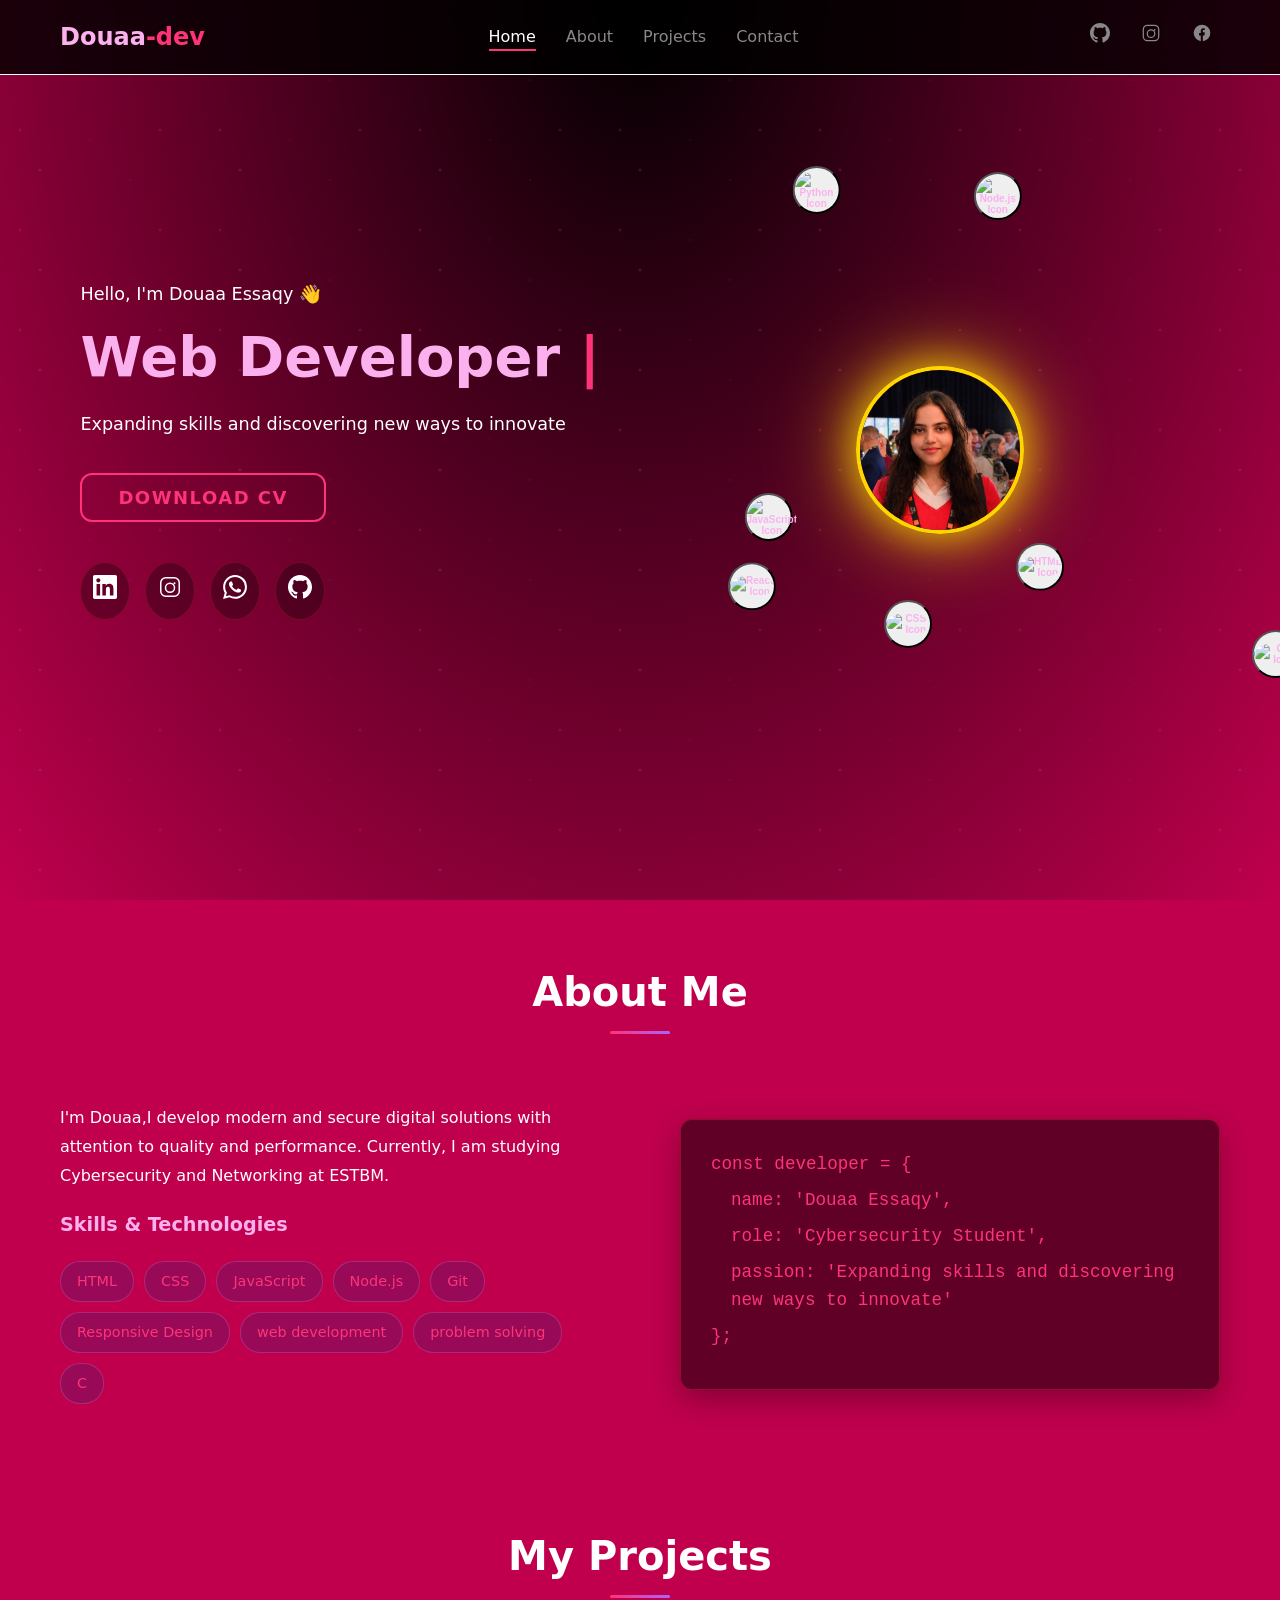
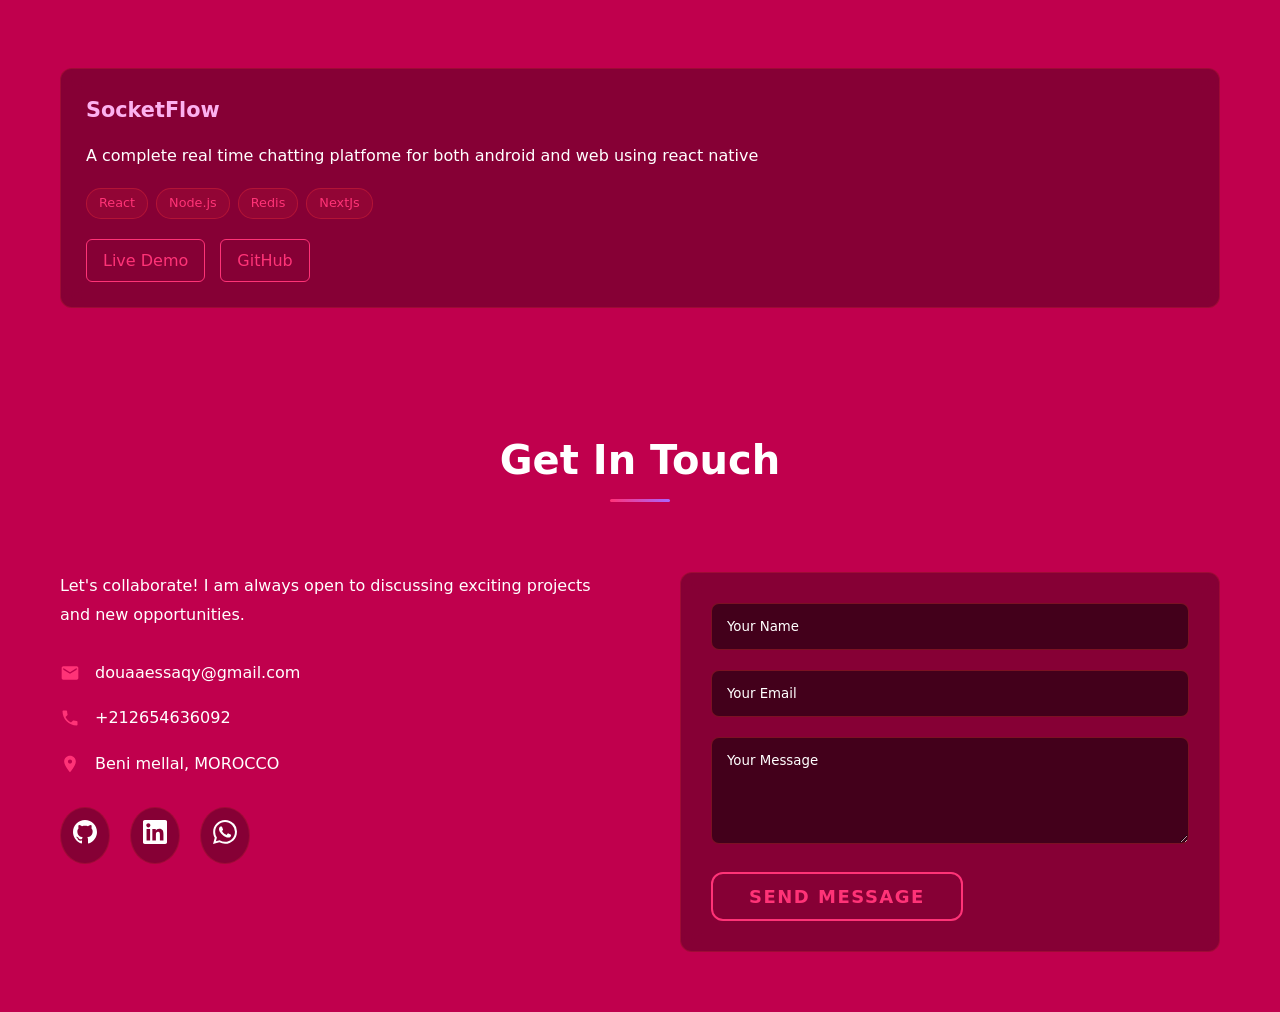
==== index.html @ 529600af "init" ====
<!DOCTYPE html>
<html lang="id">
<head>
    <meta charset="UTF-8">
    <meta name="viewport" content="width=device-width, initial-scale=1.0">
    <title>Douaa Essaqy</title>
    <link rel="icon" type="Image/jpeg" href="icon.jpg">
    <link rel="stylesheet" href="style.css">
</head>
<body>
    <header id="navbar">
    <nav class="nav-container animate-on-scroll slide-in-top">
            <div class="logo">
                Douaa<span class="logo-accent">-dev</span>
            </div>
            
            <ul class="nav-menu" id="nav-menu">
                <li><a href="#home" class="nav-link active">Home</a></li>
                <li><a href="#about" class="nav-link">About</a></li>
                <li><a href="#projects" class="nav-link">Projects</a></li>
                <li><a href="#contact" class="nav-link">Contact</a></li>
            </ul>
            
            <div class="nav-social">
                <a href="https://github.com/DouaaESSAQY" aria-label="GitHub" target="_blank" class="social-icon">
                    <svg width="20" height="20" viewBox="0 0 24 24" fill="currentColor">
                        <path d="M12 0c-6.626 0-12 5.373-12 12 0 5.302 3.438 9.8 8.207 11.387.599.111.793-.261.793-.577v-2.234c-3.338.726-4.033-1.416-4.033-1.416-.546-1.387-1.333-1.756-1.333-1.756-1.089-.745.083-.729.083-.729 1.205.084 1.839 1.237 1.839 1.237 1.07 1.834 2.807 1.304 3.492.997.107-.775.418-1.305.762-1.604-2.665-.305-5.467-1.334-5.467-5.931 0-1.311.469-2.381 1.236-3.221-.124-.303-.535-1.524.117-3.176 0 0 1.008-.322 3.301 1.23.957-.266 1.983-.399 3.003-.404 1.02.005 2.047.138 3.006.404 2.291-1.552 3.297-1.23 3.297-1.23.653 1.653.242 2.874.118 3.176.77.84 1.235 1.911 1.235 3.221 0 4.609-2.807 5.624-5.479 5.921.43.372.823 1.102.823 2.222v3.293c0 .319.192.694.801.576 4.765-1.589 8.199-6.086 8.199-11.386 0-6.627-5.373-12-12-12z"/>
                    </svg>
                </a>
                <a href="https://www.instagram.com/douuae_es?igsh=MWUxeXMwMW9pNG11cg==" aria-label="Instagram" target="_blank" class="social-icon">
                    <svg width="20" height="20" viewBox="0 0 24 24" fill="currentColor">
                        <path d="M7.75 2h8.5A5.75 5.75 0 0 1 22 7.75v8.5A5.75 5.75 0 0 1 16.25 22h-8.5A5.75 5.75 0 0 1 2 16.25v-8.5A5.75 5.75 0 0 1 7.75 2zm0 1.5A4.25 4.25 0 0 0 3.5 7.75v8.5A4.25 4.25 0 0 0 7.75 20.5h8.5a4.25 4.25 0 0 0 4.25-4.25v-8.5A4.25 4.25 0 0 0 16.25 3.5h-8.5zm4.25 4a5.25 5.25 0 1 1 0 10.5 5.25 5.25 0 0 1 0-10.5zm0 1.5a3.75 3.75 0 1 0 0 7.5 3.75 3.75 0 0 0 0-7.5zm5.5-.75a1 1 0 1 1-2 0 1 1 0 0 1 2 0z"/>
                    </svg>
                </a>
                <a href="https://www.facebook.com/share/1DMo8AFAGC/" aria-label="Facebook" class="social-icon" target="_blank" rel="noopener noreferrer">
                    <svg width="20" height="20" viewBox="0 0 24 24" fill="currentColor">
                        <path d="M22 12a10 10 0 1 0-11.5 9.9v-7h-2v-2.9h2V9.5c0-2 1.2-3.2 3-3.2.9 0 1.8.1 1.8.1v2h-1c-1 0-1.3.6-1.3 1.2v1.5h2.3L15 14.9h-2v7A10 10 0 0 0 22 12"/>
                    </svg>
                </a>

            </div>
            
            <div class="hamburger" id="hamburger">
                <span></span>
                <span></span>
                <span></span>
            </div>
        </nav>
    </header>

    <main>
         
        <section id="home" class="hero">
            <div class="container">
                <div class="hero-content">
                    <div class="hero-text">
                        <p class="greeting">Hello, I'm Douaa Essaqy 👋</p>
                        <h1 class="hero-title">
                            <span id ="typing-text"></span>
                            <span class="cursor">|</span>
                        </h1>
                        <p class="hero-quote">Expanding skills and discovering new ways to innovate</p>
                        <div class="hero-buttons">
                           <a href="cv.pdf" download="cv.pdf">
                                <button class="glow-genz-button">Download CV</button>
                           </a>
                        </div>
                        <div class="hero-social">
                            <a href="https://www.linkedin.com/in/douaa-essaqy-1582b9400/" class="social-link" aria-label="LinkedIn" target="_blank">
                                <svg width="24" height="24" viewBox="0 0 24 24" fill="currentColor">
                                    <path d="M20.447 20.452h-3.554v-5.569c0-1.328-.027-3.037-1.852-3.037-1.853 0-2.136 1.445-2.136 2.939v5.667H9.351V9h3.414v1.561h.046c.477-.9 1.637-1.85 3.37-1.85 3.601 0 4.267 2.37 4.267 5.455v6.286zM5.337 7.433c-1.144 0-2.063-.926-2.063-2.065 0-1.138.92-2.063 2.063-2.063 1.14 0 2.064.925 2.064 2.063 0 1.139-.925 2.065-2.064 2.065zm1.782 13.019H3.555V9h3.564v11.452zM22.225 0H1.771C.792 0 0 .774 0 1.729v20.542C0 23.227.792 24 1.771 24h20.451C23.2 24 24 23.227 24 22.271V1.729C24 .774 23.2 0 22.222 0h.003z"/>
                                </svg>
                            </a>
                            <a href="https://www.instagram.com/douuae_es?igsh=MWUxeXMwMW9pNG11cg==" class="social-link"  target="_blank"aria-label="Instagram">
                                <svg width="24" height="24" viewBox="0 0 24 24" fill="currentColor">
                                    <path d="M7.75 2h8.5A5.75 5.75 0 0 1 22 7.75v8.5A5.75 5.75 0 0 1 16.25 22h-8.5A5.75 5.75 0 0 1 2 16.25v-8.5A5.75 5.75 0 0 1 7.75 2zm0 1.5A4.25 4.25 0 0 0 3.5 7.75v8.5A4.25 4.25 0 0 0 7.75 20.5h8.5a4.25 4.25 0 0 0 4.25-4.25v-8.5A4.25 4.25 0 0 0 16.25 3.5h-8.5zm4.25 4a5.25 5.25 0 1 1 0 10.5 5.25 5.25 0 0 1 0-10.5zm0 1.5a3.75 3.75 0 1 0 0 7.5 3.75 3.75 0 0 0 0-7.5zm5.5-.75a1 1 0 1 1-2 0 1 1 0 0 1 2 0z"/>
                                </svg>
                            </a>
                            <a href="https://wa.me/212654636092" class="social-link" aria-label="WhatsApp" target="_blank">
                                <svg width="24" height="24" viewBox="0 0 24 24" fill="currentColor">
                                    <path d="M17.472 14.382c-.297-.149-1.758-.867-2.03-.967-.273-.099-.471-.148-.67.15-.197.297-.767.966-.94 1.164-.173.199-.347.223-.644.075-.297-.15-1.255-.463-2.39-1.475-.883-.788-1.48-1.761-1.653-2.059-.173-.297-.018-.458.13-.606.134-.133.298-.347.446-.52.149-.174.198-.298.298-.497.099-.198.05-.371-.025-.52-.075-.149-.669-1.612-.916-2.207-.242-.579-.487-.5-.669-.51-.173-.008-.371-.01-.57-.01-.198 0-.52.074-.792.372-.272.297-1.04 1.016-1.04 2.479 0 1.462 1.065 2.875 1.213 3.074.149.198 2.096 3.2 5.077 4.487.709.306 1.262.489 1.694.625.712.227 1.36.195 1.871.118.571-.085 1.758-.719 2.006-1.413.248-.694.248-1.289.173-1.413-.074-.124-.272-.198-.57-.347m-5.421 7.403h-.004a9.87 9.87 0 01-5.031-1.378l-.361-.214-3.741.982.998-3.648-.235-.374a9.86 9.86 0 01-1.51-5.26c.001-5.45 4.436-9.884 9.888-9.884 2.64 0 5.122 1.03 6.988 2.898a9.825 9.825 0 012.893 6.994c-.003 5.45-4.437 9.884-9.885 9.884m8.413-18.297A11.815 11.815 0 0012.05 0C5.495 0 .16 5.335.157 11.892c0 2.096.547 4.142 1.588 5.945L.057 24l6.305-1.654a11.882 11.882 0 005.683 1.448h.005c6.554 0 11.89-5.335 11.893-11.893A11.821 11.821 0 0020.885 3.488"/>
                                </svg>
                            </a>
                            <a href="https://github.com/DouaaESSAQY" class="social-link" aria-label="GitHub" target="_blank">
                                <svg width="24" height="24" viewBox="0 0 24 24" fill="currentColor">
                                    <path d="M12 0c-6.626 0-12 5.373-12 12 0 5.302 3.438 9.8 8.207 11.387.599.111.793-.261.793-.577v-2.234c-3.338.726-4.033-1.416-4.033-1.416-.546-1.387-1.333-1.756-1.333-1.756-1.089-.745.083-.729.083-.729 1.205.084 1.839 1.237 1.839 1.237 1.07 1.834 2.807 1.304 3.492.997.107-.775.418-1.305.762-1.604-2.665-.305-5.467-1.334-5.467-5.931 0-1.311.469-2.381 1.236-3.221-.124-.303-.535-1.524.117-3.176 0 0 1.008-.322 3.301 1.23.957-.266 1.983-.399 3.003-.404 1.02.005 2.047.138 3.006.404 2.291-1.552 3.297-1.23 3.297-1.23.653 1.653.242 2.874.118 3.176.77.84 1.235 1.911 1.235 3.221 0 4.609-2.807 5.624-5.479 5.921.43.372.823 1.102.823 2.222v3.293c0 .319.192.694.801.576 4.765-1.589 8.199-6.086 8.199-11.386 0-6.627-5.373-12-12-12z"/>
                                </svg>
                            </a>
                        </div>
                    </div>
                            <div class="hero-visual">
                                <div class="avatar-container">
                                    <!-- Matahari (Sun) - Elemento visual central -->
                                    <div class="sun-core">
                                        <img src="image.jpeg" alt="Sun Image">
                                    </div>

                                    <button class="orbit-icon html random-orbit" type="button">
                                        <img src="https://cdn.jsdelivr.net/gh/devicons/devicon/icons/html5/html5-original.svg" alt="HTML Icon" style="width: 100%; height: 100%; object-fit: contain;">
                                    </button>

                                    <button class="orbit-icon css random-orbit" type="button">
                                        <img src="https://cdn.jsdelivr.net/gh/devicons/devicon/icons/css3/css3-original.svg" alt="CSS Icon" style="width: 100%; height: 100%; object-fit: contain;">
                                    </button>

                                    <button class="orbit-icon js random-orbit" type="button">
                                        <img src="https://cdn.jsdelivr.net/gh/devicons/devicon/icons/javascript/javascript-original.svg" alt="JavaScript Icon" style="width: 100%; height: 100%; object-fit: contain;">
                                    </button>

                                    <button class="orbit-icon react random-orbit" type="button">
                                        <img src="https://cdn.jsdelivr.net/gh/devicons/devicon/icons/react/react-original.svg" alt="React Icon" style="width: 100%; height: 100%; object-fit: contain;">
                                    </button>

                                    <button class="orbit-icon nodejs random-orbit" type="button">
                                        <img src="https://cdn.jsdelivr.net/gh/devicons/devicon/icons/nodejs/nodejs-original.svg" alt="Node.js Icon" style="width: 100%; height: 100%; object-fit: contain;">
                                    </button>

                                    <button class="orbit-icon python random-orbit" type="button">
                                        <img src="https://cdn.jsdelivr.net/gh/devicons/devicon/icons/python/python-original.svg" alt="Python Icon" style="width: 100%; height: 100%; object-fit: contain;">
                                    </button>

                                    <button class="orbit-icon git random-orbit" type="button">
                                        <img src="https://cdn.jsdelivr.net/gh/devicons/devicon/icons/git/git-original.svg" alt="Git Icon" style="width: 100%; height: 100%; object-fit: contain;">
                                    </button>
                                </div>
                            </div>
                </div>
            </div>
        </section>

        <section id="about" class="section">
            <div class="container">
                <h2 class="section-title">About Me</h2>
                <div class="about-content">
                    <div class="about-text slide-in-left">
                <p>I'm Douaa,I develop modern and secure digital solutions with attention to quality and performance.
Currently, I am studying Cybersecurity and Networking at ESTBM.
                            <div class="skills">
                            <h3>Skills & Technologies</h3>
                            <div class="skills-grid">
                                <span class="skill-tag">HTML</span>
                                <span class="skill-tag">CSS</span>
                                <span class="skill-tag">JavaScript</span>
                                <span class="skill-tag">Node.js</span>
                                <span class="skill-tag">Git</span>
                                <span class="skill-tag">Responsive Design</span>
                                <span class="skill-tag">web development</span>
                                <span class="skill-tag">problem solving</span>
                                <span class="skill-tag">C</span>
                            </div>
                        </div>
                    </div>
                    <div class="about-visual slide-in-right">
                        <div class="code-animation">
                            <div class="code-line">const developer = {</div>
                            <div class="code-line indent">name: 'Douaa Essaqy',</div>
                            <div class="code-line indent">role: 'Cybersecurity Student',</div>
                            <div class="code-line indent">passion: 'Expanding skills and discovering new ways to innovate'</div>
                            <div class="code-line">};</div>
                        </div>
                    </div>
                </div>
            </div>
        </section>

       <section id="projects" class="section">
            <div class="container">
                <h2 class="section-title">My Projects</h2>
                <div class="projects-grid slide-in-up">
                    <div class="project-card">

                        <div class="project-content">
                            <h3>SocketFlow</h3>
                            <p>A complete real time chatting platfome for both android and web using react native</p>
                            <div class="project-tech">
                                <span>React</span>
                                <span>Node.js</span>
                                <span>Redis</span>
                                <span>NextJs</span>
                            </div>
                            <div class="project-links">
                                <a href="https://wtsp-mocha.vercel.app/" class="project-link">Live Demo</a>
                                <a href="https://github.com/DouaaESSAQY/SocketFlow" class="project-link">GitHub</a>
                            </div>
                        </div>
                        </div>
                  </section> 

        <section id="contact" class="section">
            <div class="container">
                <h2 class="section-title">Get In Touch</h2>
                <div class="contact-content">
                    <div class="contact-info slide-in-left">
                        <p>Let's collaborate! I am always open to discussing exciting projects and new opportunities.</p>
                        <div class="contact-details">
                            <div class="contact-item">
                                <svg width="20" height="20" viewBox="0 0 24 24" fill="currentColor">
                                    <path d="M20 4H4c-1.1 0-1.99.9-1.99 2L2 18c0 1.1.9 2 2 2h16c1.1 0 2-.9 2-2V6c0-1.1-.9-2-2-2zm0 4l-8 5-8-5V6l8 5 8-5v2z"/>
                                </svg>
                                <span>douaaessaqy@gmail.com</span>
                            </div>
                            <div class="contact-item">
                                <svg width="20" height="20" viewBox="0 0 24 24" fill="currentColor">
                                    <path d="M6.62 10.79c1.44 2.83 3.76 5.15 6.59 6.59l2.2-2.2c.27-.27.67-.36 1.02-.24 1.12.37 2.33.57 3.57.57.55 0 1 .45 1 1V20c0 .55-.45 1-1 1-9.39 0-17-7.61-17-17 0-.55.45-1 1-1h3.5c.55 0 1 .45 1 1 0 1.25.2 2.45.57 3.57.11.35.03.74-.25 1.02l-2.2 2.2z"/>
                                </svg>
                                <span>+212654636092</span>
                            </div>
                            <div class="contact-item">
                                <svg width="20" height="20" viewBox="0 0 24 24" fill="currentColor">
                                    <path d="M12 2C8.13 2 5 5.13 5 9c0 5.25 7 13 7 13s7-7.75 7-13c0-3.87-3.13-7-7-7zm0 9.5c-1.38 0-2.5-1.12-2.5-2.5s1.12-2.5 2.5-2.5 2.5 1.12 2.5 2.5-1.12 2.5-2.5 2.5z"/>
                                </svg>
                                <span>Beni mellal, MOROCCO</span>
                            </div>
                        </div>
                        <div class="social-links">
                            <a href="https://github.com/DouaaEssaqy" class="social-link" aria-label="GitHub" target="_blank">
                                <svg width="24" height="24" viewBox="0 0 24 24" fill="currentColor">
                                    <path d="M12 0c-6.626 0-12 5.373-12 12 0 5.302 3.438 9.8 8.207 11.387.599.111.793-.261.793-.577v-2.234c-3.338.726-4.033-1.416-4.033-1.416-.546-1.387-1.333-1.756-1.333-1.756-1.089-.745.083-.729.083-.729 1.205.084 1.839 1.237 1.839 1.237 1.07 1.834 2.807 1.304 3.492.997.107-.775.418-1.305.762-1.604-2.665-.305-5.467-1.334-5.467-5.931 0-1.311.469-2.381 1.236-3.221-.124-.303-.535-1.524.117-3.176 0 0 1.008-.322 3.301 1.23.957-.266 1.983-.399 3.003-.404 1.02.005 2.047.138 3.006.404 2.291-1.552 3.297-1.23 3.297-1.23.653 1.653.242 2.874.118 3.176.77.84 1.235 1.911 1.235 3.221 0 4.609-2.807 5.624-5.479 5.921.43.372.823 1.102.823 2.222v3.293c0 .319.192.694.801.576 4.765-1.589 8.199-6.086 8.199-11.386 0-6.627-5.373-12-12-12z"/>
                                </svg>
                            </a>
                            <a href="https://www.linkedin.com/in/douaa-essaqy-1582b9400/" class="social-link" aria-label="LinkedIn" target="_blank">
                                <svg width="24" height="24" viewBox="0 0 24 24" fill="currentColor">
                                    <path d="M20.447 20.452h-3.554v-5.569c0-1.328-.027-3.037-1.852-3.037-1.853 0-2.136 1.445-2.136 2.939v5.667H9.351V9h3.414v1.561h.046c.477-.9 1.637-1.85 3.37-1.85 3.601 0 4.267 2.37 4.267 5.455v6.286zM5.337 7.433c-1.144 0-2.063-.926-2.063-2.065 0-1.138.92-2.063 2.063-2.063 1.14 0 2.064.925 2.064 2.063 0 1.139-.925 2.065-2.064 2.065zm1.782 13.019H3.555V9h3.564v11.452zM22.225 0H1.771C.792 0 0 .774 0 1.729v20.542C0 23.227.792 24 1.771 24h20.451C23.2 24 24 23.227 24 22.271V1.729C24 .774 23.2 0 22.222 0h.003z"/>
                                </svg>
                            </a>
                            <a href="https://wa.me/21654636092" class="social-link" aria-label="WhatsApp" target="_blank">
                                <svg width="24" height="24" viewBox="0 0 24 24" fill="currentColor">
                                    <path d="M17.472 14.382c-.297-.149-1.758-.867-2.03-.967-.273-.099-.471-.148-.67.15-.197.297-.767.966-.94 1.164-.173.199-.347.223-.644.075-.297-.15-1.255-.463-2.39-1.475-.883-.788-1.48-1.761-1.653-2.059-.173-.297-.018-.458.13-.606.134-.133.298-.347.446-.52.149-.174.198-.298.298-.497.099-.198.05-.371-.025-.52-.075-.149-.669-1.612-.916-2.207-.242-.579-.487-.5-.669-.51-.173-.008-.371-.01-.57-.01-.198 0-.52.074-.792.372-.272.297-1.04 1.016-1.04 2.479 0 1.462 1.065 2.875 1.213 3.074.149.198 2.096 3.2 5.077 4.487.709.306 1.262.489 1.694.625.712.227 1.36.195 1.871.118.571-.085 1.758-.719 2.006-1.413.248-.694.248-1.289.173-1.413-.074-.124-.272-.198-.57-.347m-5.421 7.403h-.004a9.87 9.87 0 01-5.031-1.378l-.361-.214-3.741.982.998-3.648-.235-.374a9.86 9.86 0 01-1.51-5.26c.001-5.45 4.436-9.884 9.888-9.884 2.64 0 5.122 1.03 6.988 2.898a9.825 9.825 0 012.893 6.994c-.003 5.45-4.437 9.884-9.885 9.884m8.413-18.297A11.815 11.815 0 0012.05 0C5.495 0 .16 5.335.157 11.892c0 2.096.547 4.142 1.588 5.945L.057 24l6.305-1.654a11.882 11.882 0 005.683 1.448h.005c6.554 0 11.89-5.335 11.893-11.893A11.821 11.821 0 0020.885 3.488"/>
                                </svg>
                            </a>
                        </div>
                    </div>
                    <div class="contact-form slide-in-right">
                        <form id="contact-form">
                            <div class="form-group">
                                <input type="text" placeholder="Your Name" required name="user_name">
                            </div>
                            <div class="form-group">
                                <input type="email" placeholder="Your Email" required name="user_email">
                            </div>
                            <div class="form-group">
                                <textarea name="message" placeholder="Your Message" rows="5" required></textarea>
                            </div>
                            <button type="submit" class="glow-genz-button">Send Message</button>
                        </form>
                    </div>
                </div>
            </div>
        </section>

    </main>
    <script src="script.js"></script>
    <script type="text/javascript" src="https://cdn.emailjs.com/dist/email.min.js"></script>
    <script>
   (function(){
      emailjs.init("YOUR_PUBLIC_KEY"); 
   })();
</script>
</body>
</html>
---- style.css ----
:root {
  --bg-1: #c0004d;
  --bg-2: #000000;
  --text: #fcb1ef;
  --muted: #ffffff;
  --accent: #ff3377;
  --accent-2: #a866ff;
  --card: #3b0202;
  --card-2: #ffffff;
  --shadow: 0 10px 30px rgba(165, 56, 255, 0.15);
}

* {
  margin: 0;
  padding: 0;
  box-sizing: border-box;
}

html {
  scroll-behavior: smooth;
}

body {
  font-family: system-ui, -apple-system, 'Segoe UI', Roboto, Ubuntu, Cantarell, 'Noto Sans', sans-serif;
  background: var(--bg-1);
  color: var(--text);
  line-height: 1.6;
  overflow-x: hidden;
}

/* Background with animated stars */
body::before {
  content: '';
  position: fixed;
  top: 0;
  left: 0;
  width: 100%;
  height: 100%;
  background: 
    radial-gradient(ellipse at top, var(--bg-2) 0%, var(--bg-1) 100%);
  z-index: -2;
}

body::after {
  content: '';
  position: fixed;
  top: 0;
  left: 0;
  width: 100%;
  height: 100%;
  background: 
    radial-gradient(2px 2px at 20px 30px, var(--accent), transparent),
    radial-gradient(2px 2px at 40px 70px, var(--accent-2), transparent),
    radial-gradient(1px 1px at 90px 40px, var(--accent), transparent),
    radial-gradient(1px 1px at 130px 80px, var(--accent-2), transparent),
    radial-gradient(2px 2px at 160px 30px, var(--accent), transparent);
  background-repeat: repeat;
  background-size: 200px 100px;
  animation: stars 20s linear infinite;
  opacity: 0.3;
  z-index: -1;
}

@keyframes stars {
  from { transform: translateY(0px); }
  to { transform: translateY(-100px); }
}

.container {
  max-width: 1200px;
  margin: 0 auto;
  padding: 0 20px;
}

.section {
  padding: 60px 0;
}



.section-title {
  font-size: 2.5rem;
  font-weight: 700;
  text-align: center;
  margin-bottom: 80px;
  color: #ffffff;
  position: relative;
}

.section-title::after {
  content: '';
  position: absolute;
  bottom: -10px;
  left: 50%;
  transform: translateX(-50%);
  width: 60px;
  height: 3px;
  background: linear-gradient(90deg, var(--accent), var(--accent-2));
  border-radius: 2px;
}

#navbar {
  position: fixed;
  top: 0;
  width: 100%;
  background: rgba(0, 0, 0, 0.8);
  backdrop-filter: blur(10px);
  border-bottom: 1px solid rgb(255, 255, 255);
  z-index: 1000;
  transition: all 0.3s ease;
}

.nav-container {
  display: flex;
  justify-content: space-between;
  align-items: center;
  padding: 15px 20px;
  max-width: 1200px;
  margin: 0 auto;
}

.logo {
  font-size: 1.5rem;
  font-weight: 700;
  color: var(--text);
}

.logo-accent {
  color: var(--accent);
}

.nav-menu {
  display: flex;
  list-style: none;
  gap: 30px;
}

.nav-link {
  color: #888888; /* grey color for non-hover state */
  text-decoration: none;
  font-weight: 500;
  transition: all 0.3s ease;
  position: relative;
}

.nav-link.active,
.nav-link:hover {
  color: white;
}

.nav-link::after {
  content: '';
  position: absolute;
  bottom: -5px;
  left: 0;
  width: 0;
  height: 2px;
  background: var(--accent);
  transition: width 0.3s ease;
}

.nav-link.active::after,
.nav-link:hover::after {
  width: 100%;
}

.nav-social {
  display: flex;
  gap: 15px;
}

.social-icon {
  color: #888888; /* grey color for non-hover state */
  transition: all 0.3s ease;
  padding: 8px;
  border-radius: 50%;
}

.social-icon:hover {
  color: white;
  transform: scale(1.1);
  box-shadow: 0 0 15px rgba(255, 255, 255, 0.3);
}

.hamburger {
  display: none;
  flex-direction: column;
  cursor: pointer;
  gap: 4px;
}

.hamburger span {
  width: 25px;
  height: 3px;
  background: var(--text);
  transition: all 0.3s ease;
  border-radius: 2px;
}

.hamburger.active span:nth-child(1) {
  transform: rotate(45deg) translate(6px, 6px);
}

.hamburger.active span:nth-child(2) {
  opacity: 0;
}

.hamburger.active span:nth-child(3) {
  transform: rotate(-45deg) translate(6px, -6px);
}

.hero {
  min-height: 100vh;
  display: flex;
  align-items: center;
  padding: 80px 0 80px;
}

.hero-content {
  display: grid;
  grid-template-columns: 1fr 1fr;
  gap: 80px;
  align-items: center;
}

.hero-text {
  animation: slideInLeft 1s ease-out;
}

.greeting {
  color: var(--muted);
  font-size: 1.1rem;
  margin-bottom: 15px;
}

.hero-title {
  font-size: 3.5rem;
  font-weight: 700;
  margin-bottom: 20px;
  line-height: 1.2;
}

.cursor {
  color: var(--accent);
  animation: blink 1s infinite;
}

@keyframes blink {
  0%, 50% { opacity: 1; }
  51%, 100% { opacity: 0; }
}

.hero-quote {
  color: var(--muted);
  font-size: 1.1rem;
  margin-bottom: 35px;
}

.hero-buttons {
  display: flex;
  gap: 20px;
  margin-bottom: 40px;
}

.hero-social {
  display: flex;
  gap: 15px;
}

.hero-social-icon {
  color: var(--muted);
  padding: 10px;
  border-radius: 50%;
  transition: all 0.3s ease;
  background: rgba(14, 33, 64, 0.5);
  backdrop-filter: blur(5px);
}

.hero-social-icon:hover {
  color: white;
  transform: scale(1.1);
  background: rgba(0, 0, 0, 0.1);
  box-shadow: 0 0 20px rgba(0, 0, 0, 0.3);
}

/* Avatar and Solar System */
.hero-visual {
  display: flex;
  justify-content: center;
  animation: slideInRight 1s ease-out;
}

.avatar-container {
  position: relative;
  width: 500px;
  height: 500px;
  display: flex;
  align-items: center;
  justify-content: center;
}

/* Matahari (Sun) - Elemento visual */
.sun-core {
  width: 168px; /* 40% larger than 120px */
  height: 168px; /* 40% larger than 120px */
  border-radius: 50%;
  position: absolute;
  top: 50%;
  left: 50%;
  transform: translate(-50%, -50%);
  border: 4px solid #FFD700;
  box-shadow:
    0 0 40px rgba(255, 215, 0, 0.8),
    0 0 80px rgba(255, 215, 0, 0.5),
    0 0 120px rgba(255, 215, 0, 0.3),
    inset 0 0 30px rgba(255, 215, 0, 0.4);
  animation: sunGlow 3s ease-in-out infinite alternate;
  cursor: pointer;
  transition: transform 0.3s ease;
  overflow: hidden;
}

.sun-core img {
  width: 100%;
  height: 100%;
  border-radius: 50%;
  object-fit: cover;
}

.sun-core:hover {
  transform: translate(-50%, -50%) scale(1.1);
}

/* Orbit Icon Buttons */
.orbit-icon {
  position: absolute;
  top: 50%;
  left: 50%;
  width: 48px;
  height: 48px;
  border-radius: 50%;
  font-size: 10px;
  font-weight: bold;
  color: var(--text);
  cursor: pointer;
  transition: all 0.3s ease;
  transform-origin: 0 0;
}

.orbit-icon img {
  width: 100%;
  height: 100%;
  border-radius: 50%;
  object-fit: cover;
}

.orbit-icon:hover {
  background: rgba(255, 56, 56, 0.4);
  transform: scale(1.2);
  box-shadow: 0 0 10px rgba(255, 56, 56, 0.5);
}

@keyframes sunGlow {
  0% {
    box-shadow:
      0 0 40px rgba(255, 215, 0, 0.8),
      0 0 80px rgba(255, 215, 0, 0.5),
      0 0 120px rgba(255, 215, 0, 0.3),
      inset 0 0 30px rgba(255, 215, 0, 0.4);
  }
  100% {
    box-shadow:
      0 0 50px rgba(255, 215, 0, 1),
      0 0 100px rgba(255, 215, 0, 0.7),
      0 0 150px rgba(255, 215, 0, 0.4),
      inset 0 0 40px rgba(255, 215, 0, 0.6);
  }
}




@keyframes slideInLeft {
  from {
    opacity: 0;
    transform: translateX(-50px);
  }
  to {
    opacity: 1;
    transform: translateX(0);
  }
}

@keyframes slideInRight {
  from {
    opacity: 0;
    transform: translateX(50px);
  }
  to {
    opacity: 1;
    transform: translateX(0);
  }
}

/* Orbit rotation animations */
@keyframes rotate {
  from {
    transform: translate(-50%, -50%) rotate(0deg);
  }
  to {
    transform: translate(-50%, -50%) rotate(360deg);
  }
}

@keyframes counterRotate {
  from {
    transform: translate(-50%, -50%) rotate(0deg);
  }
  to {
    transform: translate(-50%, -50%) rotate(-360deg);
  }
}















.glow-genz-button {
  background: transparent;
  border: 2px solid var(--accent);
  border-radius: 12px;
  color: var(--accent);
  font-weight: 700;
  font-size: 18px;
  padding: 12px 36px;
  cursor: pointer;
  transition: all 0.3s ease;
  text-transform: uppercase;
  letter-spacing: 1.5px;
  font-family: system-ui, -apple-system, 'Segoe UI', Roboto, Ubuntu, Cantarell, 'Noto Sans', sans-serif;
  position: relative;
  overflow: hidden;
}

.glow-genz-button::before {
  content: '';
  position: absolute;
  top: 0;
  left: -100%;
  width: 100%;
  height: 100%;
  background: linear-gradient(45deg, var(--accent), var(--accent-2), #FF7F7F, #FF3838);
  background-size: 400% 400%;
  animation: glowGradient 4s ease infinite;
  opacity: 0;
  transition: opacity 0.3s ease;
}

.glow-genz-button:hover {
  color: white;
  border-color: var(--accent-2);
  box-shadow: 0 0 25px rgba(255, 56, 56, 1), 0 0 50px rgba(255, 92, 92, 0.8);
  transform: scale(1.05);
}

.glow-genz-button:hover::before {
  opacity: 1;
}

@keyframes glowGradient {
  0% {
    background-position: 0% 50%;
  }
  50% {
    background-position: 100% 50%;
  }
  100% {
    background-position: 0% 50%;
  }
}

@media (max-width: 1024px) {
  .hero-content {
    grid-template-columns: 1fr;
    gap: 50px;
    text-align: center;
  }

  .hero-social {
    justify-content: center;
  }

  .hero-title {
    font-size: 3rem;
  }


}

@media (max-width: 768px) {
  .nav-menu {
    position: fixed;
    top: 70px;
    left: 0;
    width: 100%;
    background: rgba(6, 21, 38, 0.95);
    backdrop-filter: blur(10px);
    flex-direction: column;
    padding: 20px;
    transform: translateX(-100%);
    transition: transform 0.3s ease;
    border-bottom: 1px solid rgba(56, 182, 255, 0.1);
  }

  .nav-menu.active {
    transform: translateX(0);
  }

  .hamburger {
    display: flex;
  }

  .hero-content {
    gap: 40px;
  }

  .hero-social {
    justify-content: center;
  }

  .hero-title {
    font-size: 2.5rem;
  }

  .section-title {
    font-size: 2rem;
  }

  .hero-buttons {
    flex-direction: column;
    align-items: center;
  }

  .avatar-container {
    width: 350px;
    height: 350px;
  }

  .sun-core {
    width: 80px;
    height: 80px;
  }



  .earth-container {
    width: 30px;
    height: 30px;
    top: -15px;
  }

  .orbit-icon.html {
    width: 20px;
    height: 20px;
  }

  .orbit-icon.css {
    width: 12px;
    height: 12px;
  }

  .orbit-icon.js {
    width: 16px;
    height: 16px;
  }

  .orbit-icon.react {
    width: 18px;
    height: 18px;
  }

  .orbit-icon.nodejs {
    width: 20px;
    height: 20px;
  }

  .orbit-icon.python {
    width: 22px;
    height: 22px;
  }

  .orbit-icon.git {
    width: 24px;
    height: 24px;
  }

  .moon-orbit {
    width: 60px;
    height: 60px;
  }

  .orbit-icon.moon {
    width: 9px;
    height: 9px;
    top: -4.5px;
  }


}

@media (max-width: 640px) {
  .container {
    padding: 0 15px;
  }

  .section {
    padding: 60px 0;
  }

  .hero-content {
    gap: 30px;
  }

  .hero-social {
    justify-content: center;
  }

  .greeting {
    font-size: 1rem;
  }

  .hero-title {
    font-size: 2rem;
  }

  .hero-quote {
    font-size: 1rem;
  }

  .avatar-container {
    width: 250px;
    height: 250px;
  }

  .sun-core {
    width: 60px;
    height: 60px;
  }



  .earth-container {
    width: 24px;
    height: 24px;
    top: -12px;
  }

  .orbit-icon.html {
    width: 16px;
    height: 16px;
  }

  .orbit-icon.css {
    width: 10px;
    height: 10px;
  }

  .orbit-icon.js {
    width: 12px;
    height: 12px;
  }

  .orbit-icon.react {
    width: 14px;
    height: 14px;
  }

  .orbit-icon.nodejs {
    width: 16px;
    height: 16px;
  }

  .orbit-icon.python {
    width: 18px;
    height: 18px;
  }

  .orbit-icon.git {
    width: 20px;
    height: 20px;
  }

  .moon-orbit {
    width: 40px;
    height: 40px;
  }

  .orbit-icon.moon {
    width: 7px;
    height: 7px;
    top: -3.5px;
  }

  .nav-container {
    padding: 12px 15px;
  }


}

.about-content {
  display: grid;
  grid-template-columns: 1fr 1fr;
  gap: 80px;
  align-items: center;
  margin-top: 60px;
}

.about-text p {
  margin-bottom: 20px;
  line-height: 1.8;
  color: var(--muted);
}

.skills h3 {
  color: var(--text);
  margin-bottom: 20px;
  font-size: 1.2rem;
}

.skills-grid {
  display: flex;
  flex-wrap: wrap;
  gap: 10px;
}

.skill-tag {
  background: rgba(33, 42, 122, 0.247);
  color: var(--accent);
  padding: 8px 16px;
  border-radius: 20px;
  font-size: 0.9rem;
  border: 1px solid rgba(247, 160, 239, 0.205);
  transition: all 0.3s ease;
}

.skill-tag:hover {
  background: var(--accent);
  color: white;
  transform: scale(1.05);
}

.about-visual {
  display: flex;
  justify-content: center;
  align-items: center;
}

.code-animation {
  background: rgba(0, 0, 0, 0.5);
  border: 1px solid rgba(255, 56, 56, 0.3);
  border-radius: 12px;
  padding: 30px;
  font-family: 'Courier New', monospace;
  font-size: 1.1rem;
  color: var(--accent);
  box-shadow: 0 10px 30px rgba(0, 0, 0, 0.3);
}

.code-line {
  margin-bottom: 8px;
}

.code-line.indent {
  margin-left: 20px;
}

.projects-grid {
  display: grid;
  grid-template-columns: repeat(auto-fit, minmax(350px, 1fr));
  gap: 40px;
  margin-top: 60px;
}

.project-card {
  background: rgba(0, 0, 0, 0.3);
  border: 1px solid rgba(255, 56, 56, 0.2);
  border-radius: 12px;
  overflow: hidden;
  transition: all 0.3s ease;
  backdrop-filter: blur(10px);
}

.project-card:hover {
  transform: translateY(-10px);
  box-shadow: 0 20px 40px rgba(255, 56, 56, 0.2);
  border-color: var(--accent);
}

.project-image img {
  width: 100%;
  height: 200px;
  object-fit: cover;
}

.project-content {
  padding: 25px;
}

.project-content h3 {
  color: var(--text);
  margin-bottom: 15px;
  font-size: 1.3rem;
}

.project-content p {
  color: var(--muted);
  margin-bottom: 20px;
  line-height: 1.6;
}

.project-tech {
  display: flex;
  flex-wrap: wrap;
  gap: 8px;
  margin-bottom: 20px;
}

.project-tech span {
  background: rgba(255, 56, 56, 0.1);
  color: var(--accent);
  padding: 4px 12px;
  border-radius: 15px;
  font-size: 0.8rem;
  border: 1px solid rgba(255, 56, 56, 0.3);
}

.project-links {
  display: flex;
  gap: 15px;
}

.project-link {
  color: var(--accent);
  text-decoration: none;
  font-weight: 500;
  transition: all 0.3s ease;
  padding: 8px 16px;
  border: 1px solid var(--accent);
  border-radius: 6px;
}

.project-link:hover {
  background: var(--accent);
  color: white;
}

.contact-content {
  display: grid;
  grid-template-columns: 1fr 1fr;
  gap: 80px;
  margin-top: 60px;
}

.contact-info p {
  color: var(--muted);
  margin-bottom: 30px;
  line-height: 1.8;
}

.contact-details {
  margin-bottom: 30px;
}

.contact-item {
  display: flex;
  align-items: center;
  gap: 15px;
  margin-bottom: 20px;
  color: var(--muted);
}

.contact-item svg {
  color: var(--accent);
  flex-shrink: 0;
}

.contact-item span {
  font-weight: 500;
}

.social-links {
  display: flex;
  gap: 20px;
}

.social-link {
  color: var(--muted);
  transition: all 0.3s ease;
  padding: 12px;
  border-radius: 50%;
  background: rgba(0, 0, 0, 0.3);
  border: 1px solid rgba(255, 56, 56, 0.2);
}

.social-link:hover {
  color: var(--accent);
  transform: scale(1.1);
  box-shadow: 0 0 20px rgba(255, 56, 56, 0.3);
}

.contact-form {
  background: rgba(0, 0, 0, 0.3);
  border: 1px solid rgba(255, 56, 56, 0.2);
  border-radius: 12px;
  padding: 30px;
  backdrop-filter: blur(10px);
}

.form-group {
  margin-bottom: 20px;
}

.form-group input,
.form-group textarea {
  width: 100%;
  padding: 15px;
  background: rgba(0, 0, 0, 0.5);
  border: 1px solid rgba(255, 56, 56, 0.3);
  border-radius: 8px;
  color: var(--text);
  font-family: inherit;
  transition: all 0.3s ease;
}

.form-group input:focus,
.form-group textarea:focus {
  outline: none;
  border-color: var(--accent);
  box-shadow: 0 0 10px rgba(255, 56, 56, 0.3);
}

.form-group input::placeholder,
.form-group textarea::placeholder {
  color: var(--muted);
}

.slide-in-left {
  transform: translateX(-30px);
  opacity: 0;
  transition: all 1.5s ease;
}

.slide-in-right {
  transform: translateX(30px);
  opacity: 0;
  transition: all 1.5s ease;
}

.slide-in-up {
  transform: translateY(30px);
  opacity: 0;
  transition: all 1.5s ease;
}

@media (max-width: 1024px) {
  .about-content,
  .contact-content {
    grid-template-columns: 1fr;
    gap: 50px;
  }

  .projects-grid {
    grid-template-columns: 1fr;
  }
}

@media (max-width: 768px) {
  .about-content,
  .contact-content {
    gap: 40px;
  }

  .projects-grid {
    gap: 30px;
  }

  .project-content {
    padding: 20px;
  }

  .contact-form {
    padding: 25px;
  }
}

@media (max-width: 640px) {
  .about-content,
  .contact-content {
    gap: 30px;
  }

  .skills-grid {
    justify-content: center;
  }

  .project-links {
    flex-direction: column;
  }

  .social-links {
    justify-content: center;
  }
}
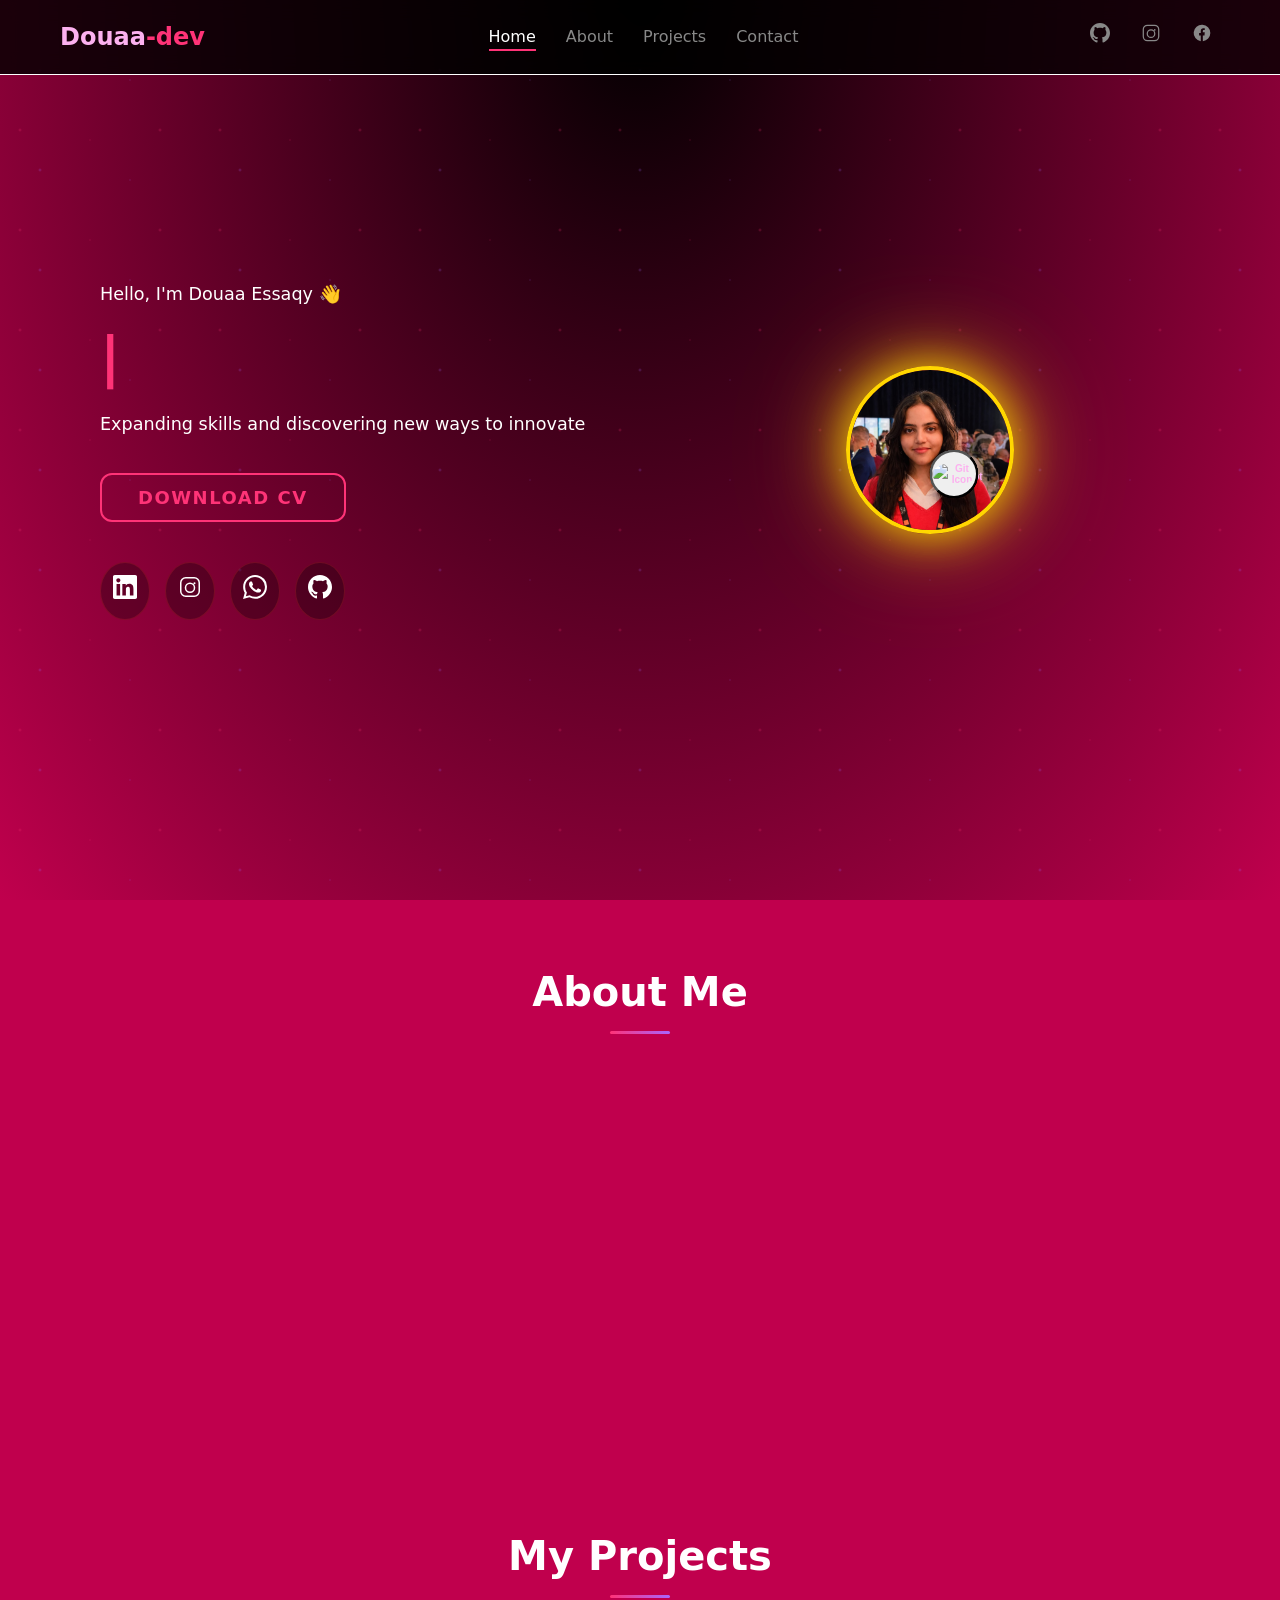
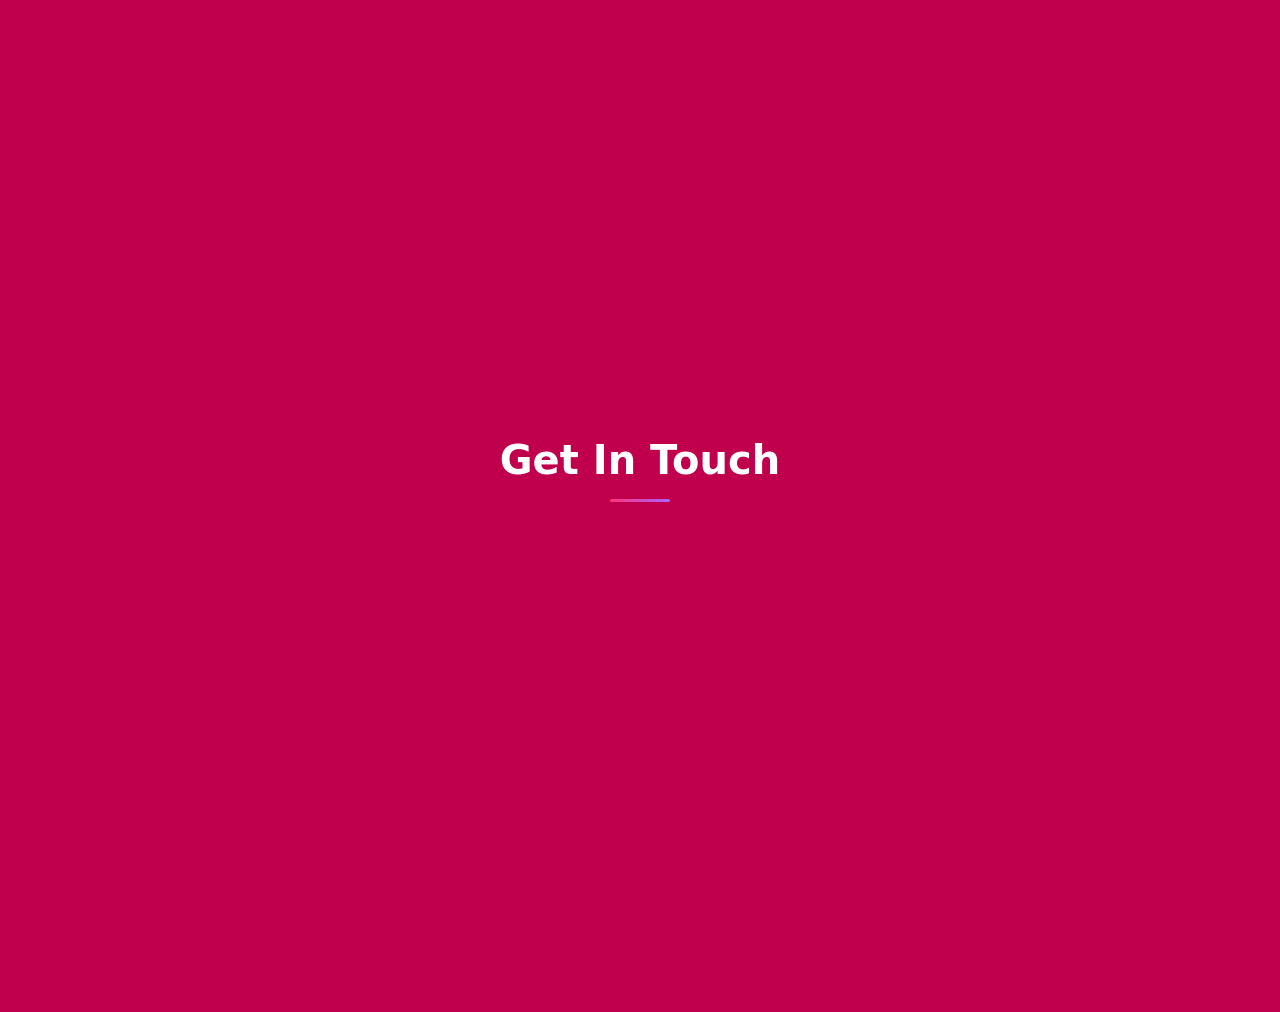
==== commit ddfa4300: "update emailjs fix B :wq" ====
--- a/index.html
+++ b/index.html
@@ -254,6 +254,7 @@
     <script>
    (function(){
       emailjs.init("YOUR_PUBLIC_KEY"); 
+      emailjs.init("QlhsnBaSPaSssqP7J");
    })();
 </script>
 </body>
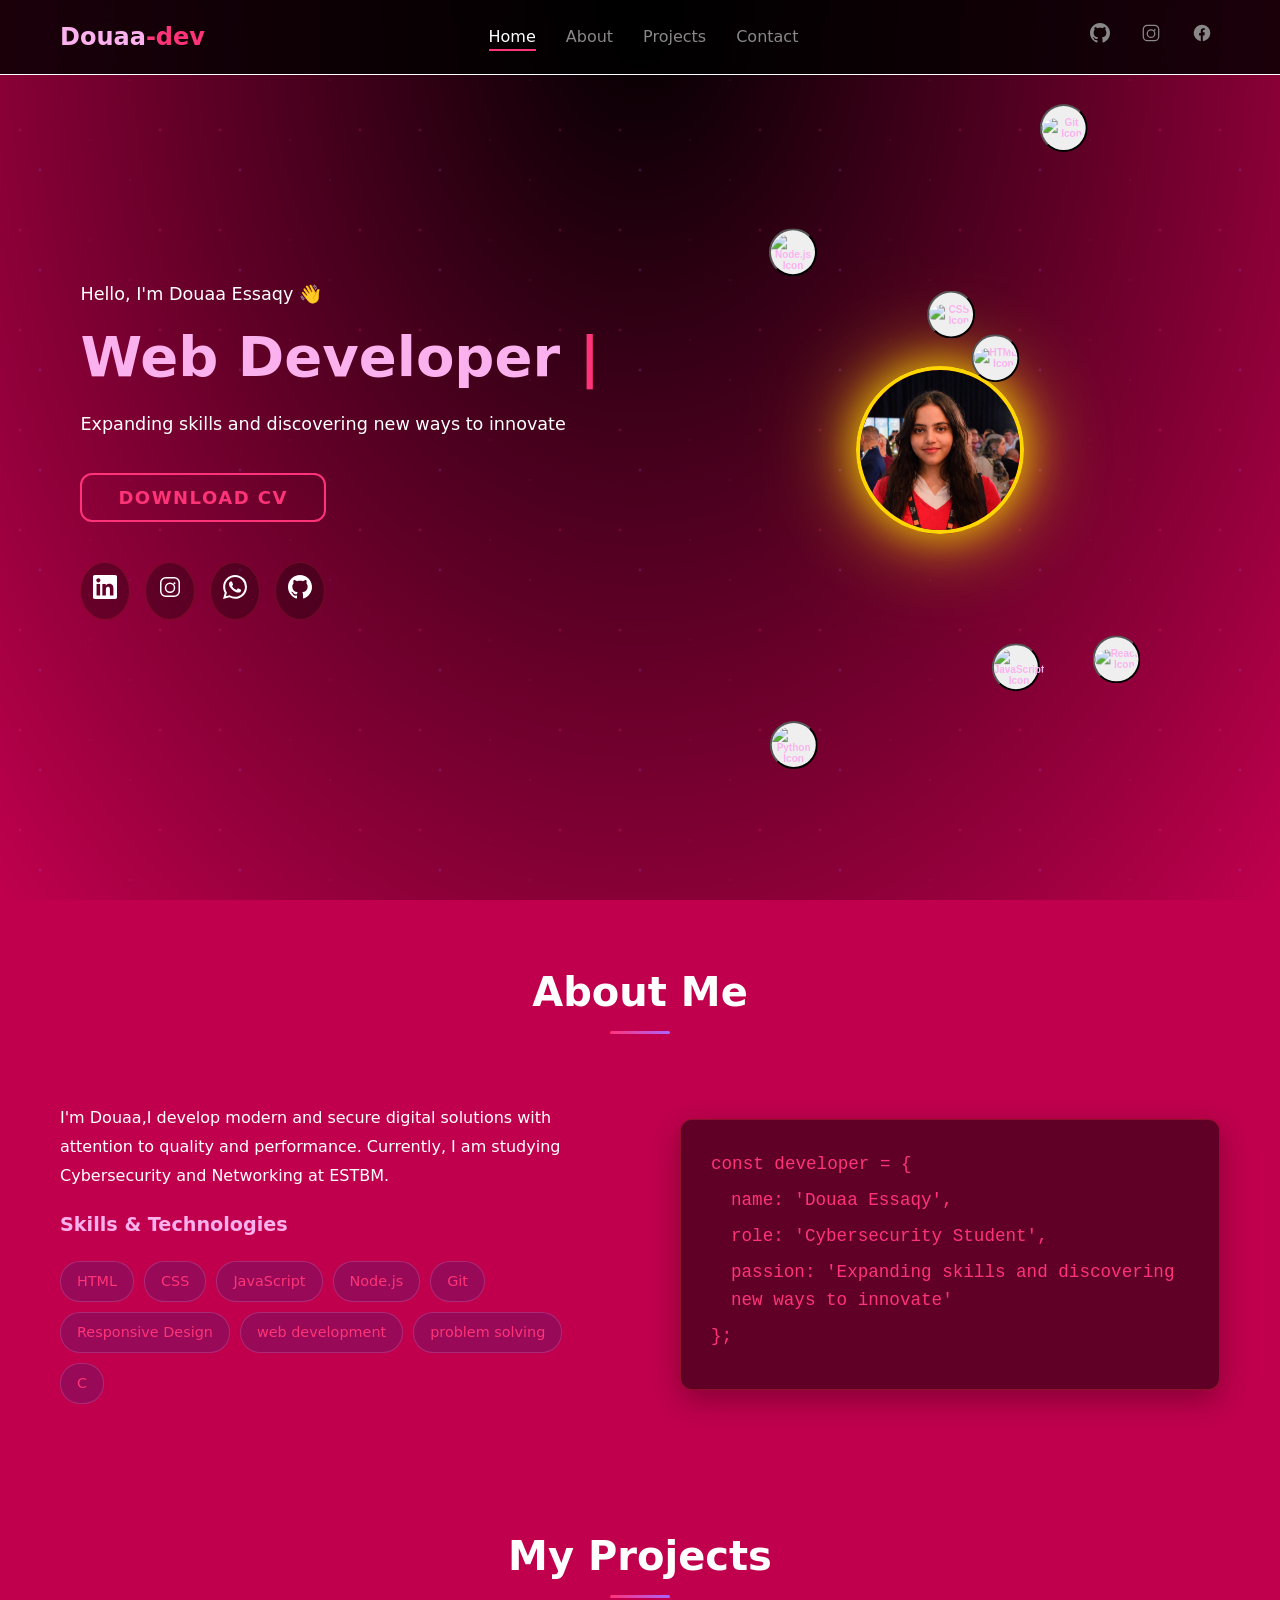
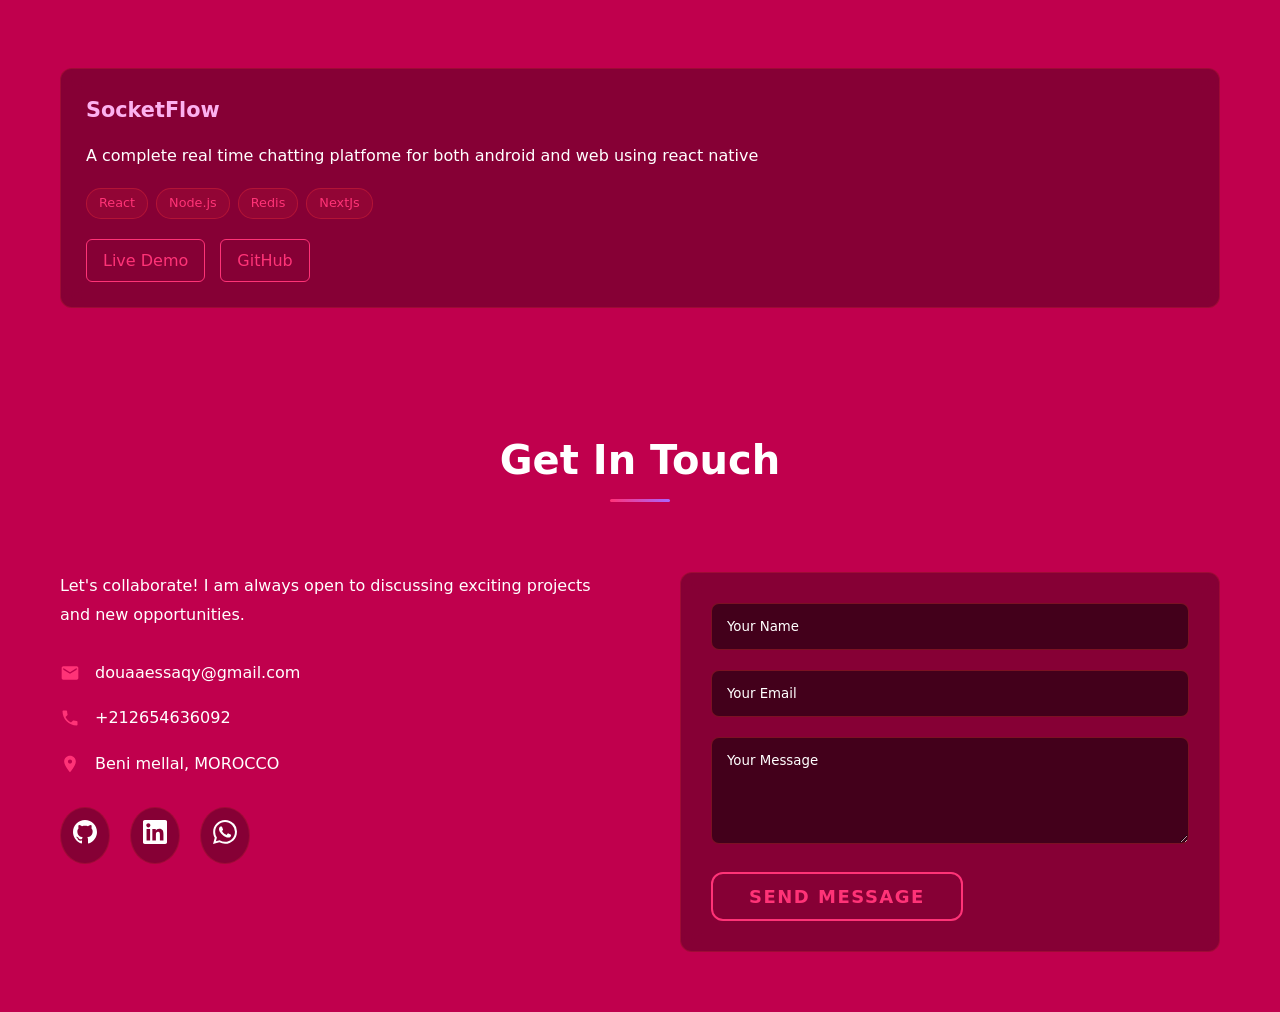
==== commit a2bffc4e: "fix syntax error and cleanup script.js" ====
--- a/index.html
+++ b/index.html
@@ -259,4 +259,4 @@
 </script>
 </body>
 </html>
-       +    
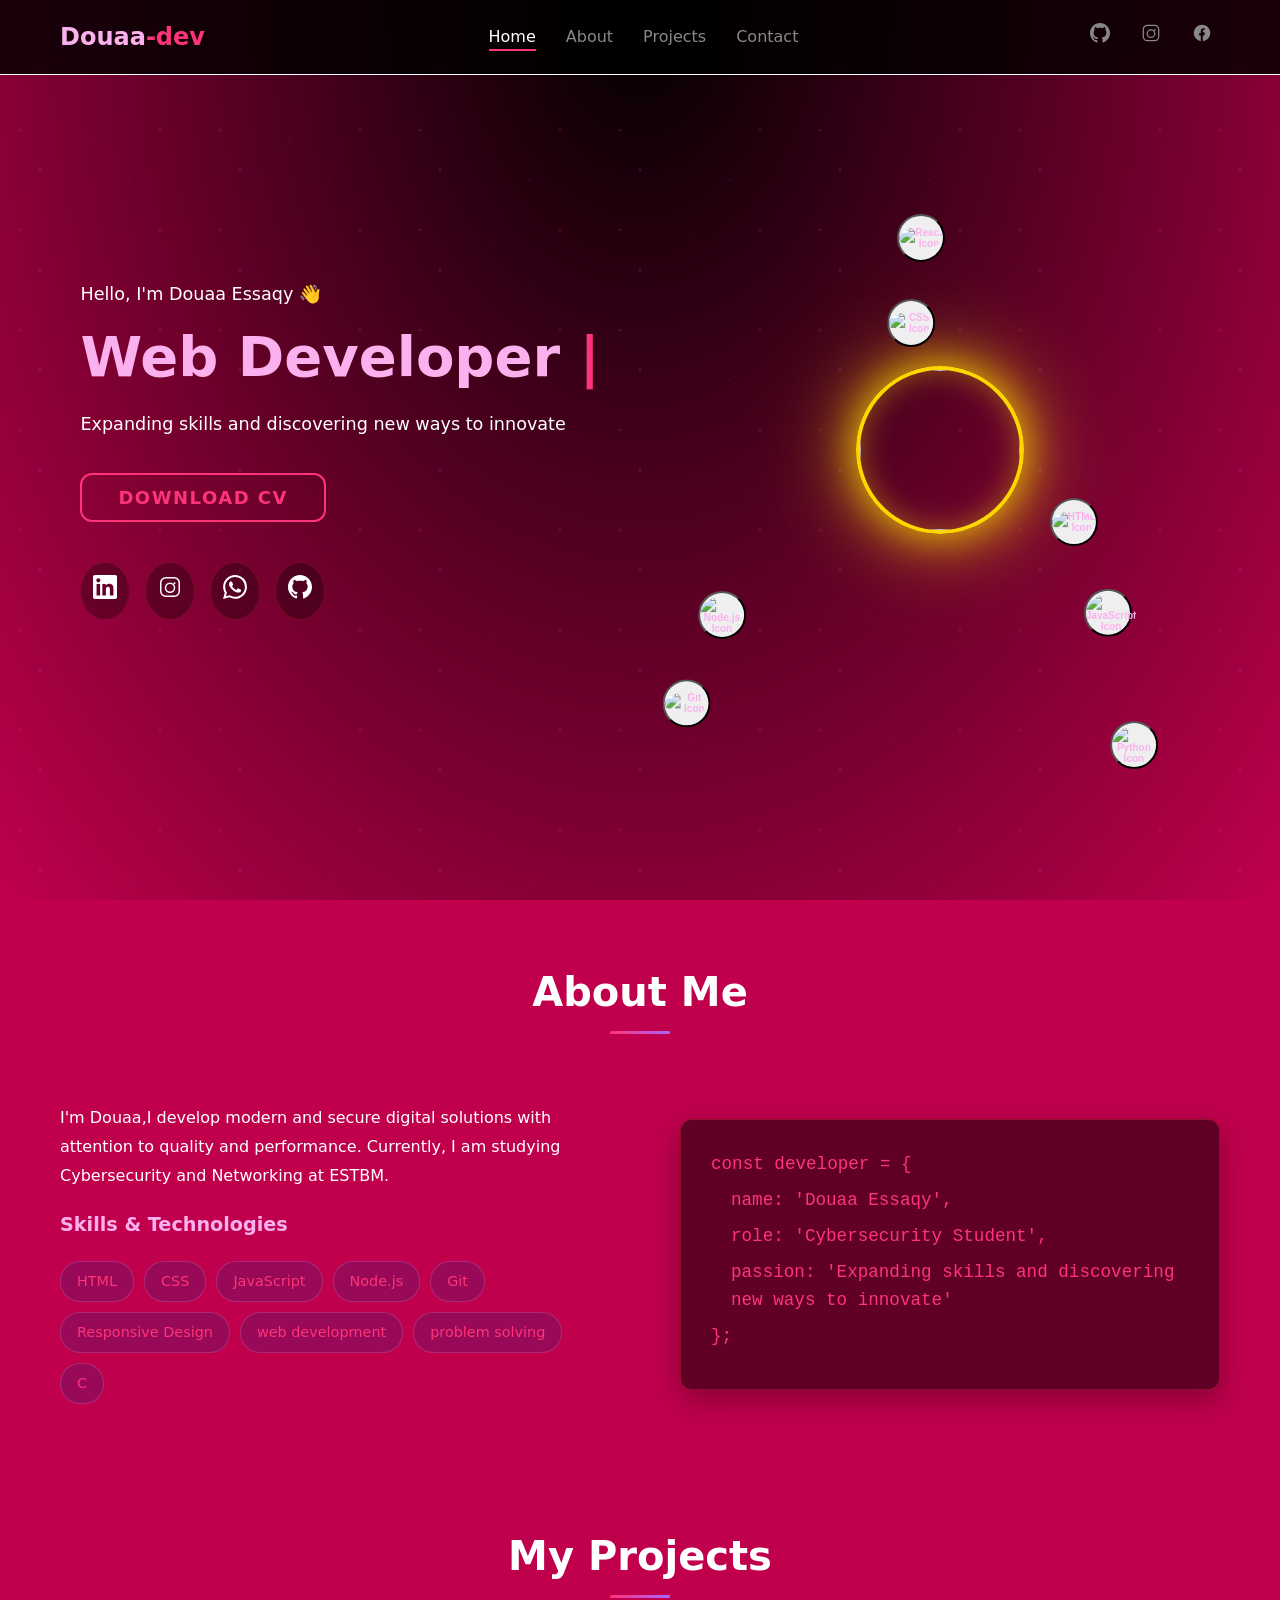
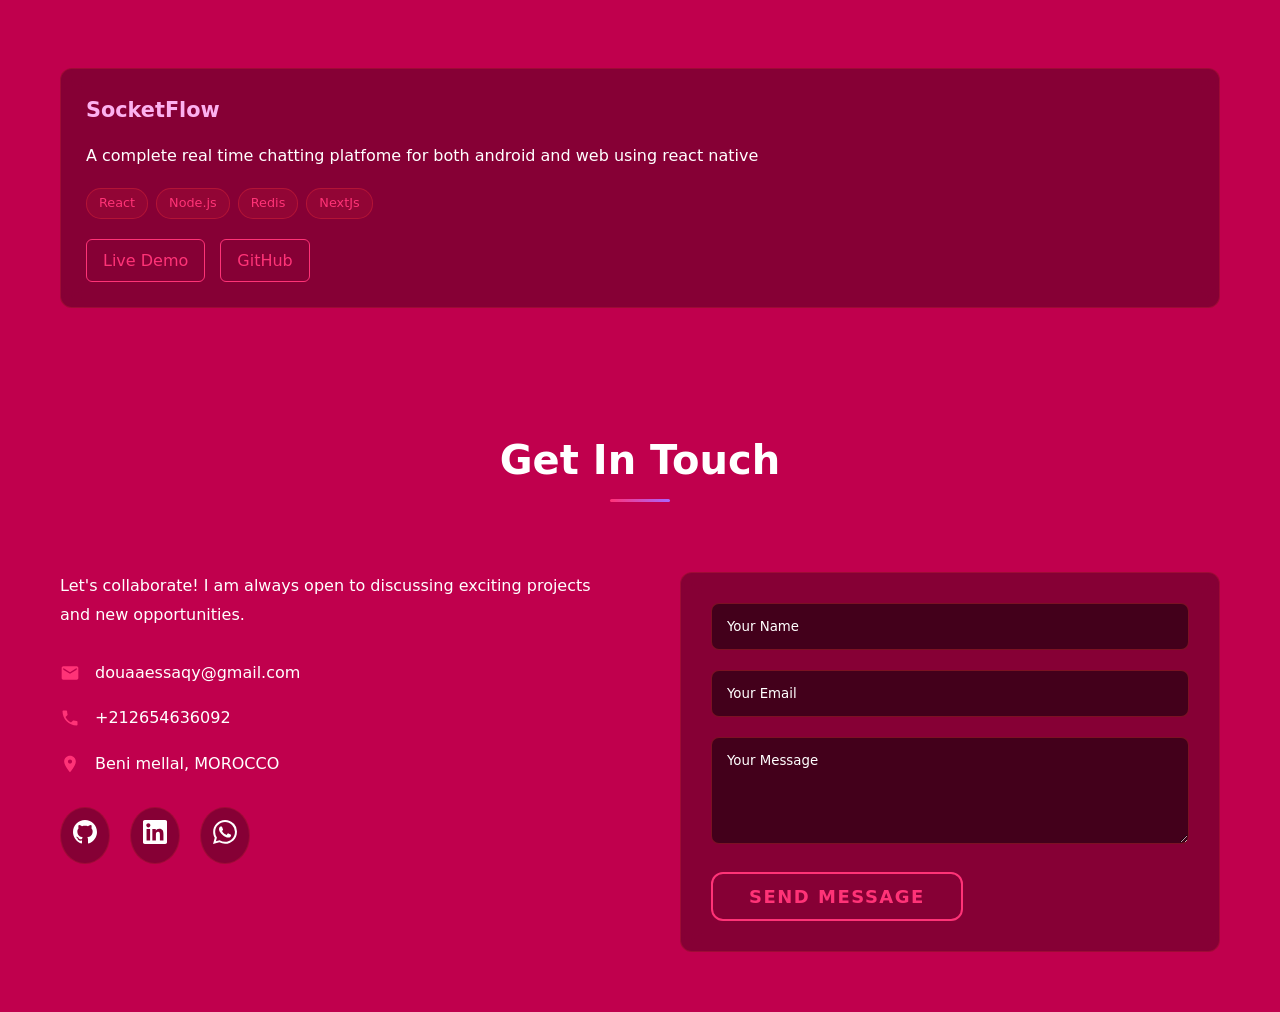
==== commit 6cfa6bd2: "fix image" ====
--- a/index.html
+++ b/index.html
@@ -4,7 +4,7 @@
     <meta charset="UTF-8">
     <meta name="viewport" content="width=device-width, initial-scale=1.0">
     <title>Douaa Essaqy</title>
-    <link rel="icon" type="Image/jpeg" href="icon.jpg">
+    <link rel="icon" type="Image/jpg" href="icon.jpg">
     <link rel="stylesheet" href="style.css">
 </head>
 <body>
@@ -92,7 +92,7 @@
                                 <div class="avatar-container">
                                     <!-- Matahari (Sun) - Elemento visual central -->
                                     <div class="sun-core">
-                                        <img src="image.jpeg" alt="Sun Image">
+                                        <img> src="image.jpg" alt="Sun Image">
                                     </div>
 
                                     <button class="orbit-icon html random-orbit" type="button">
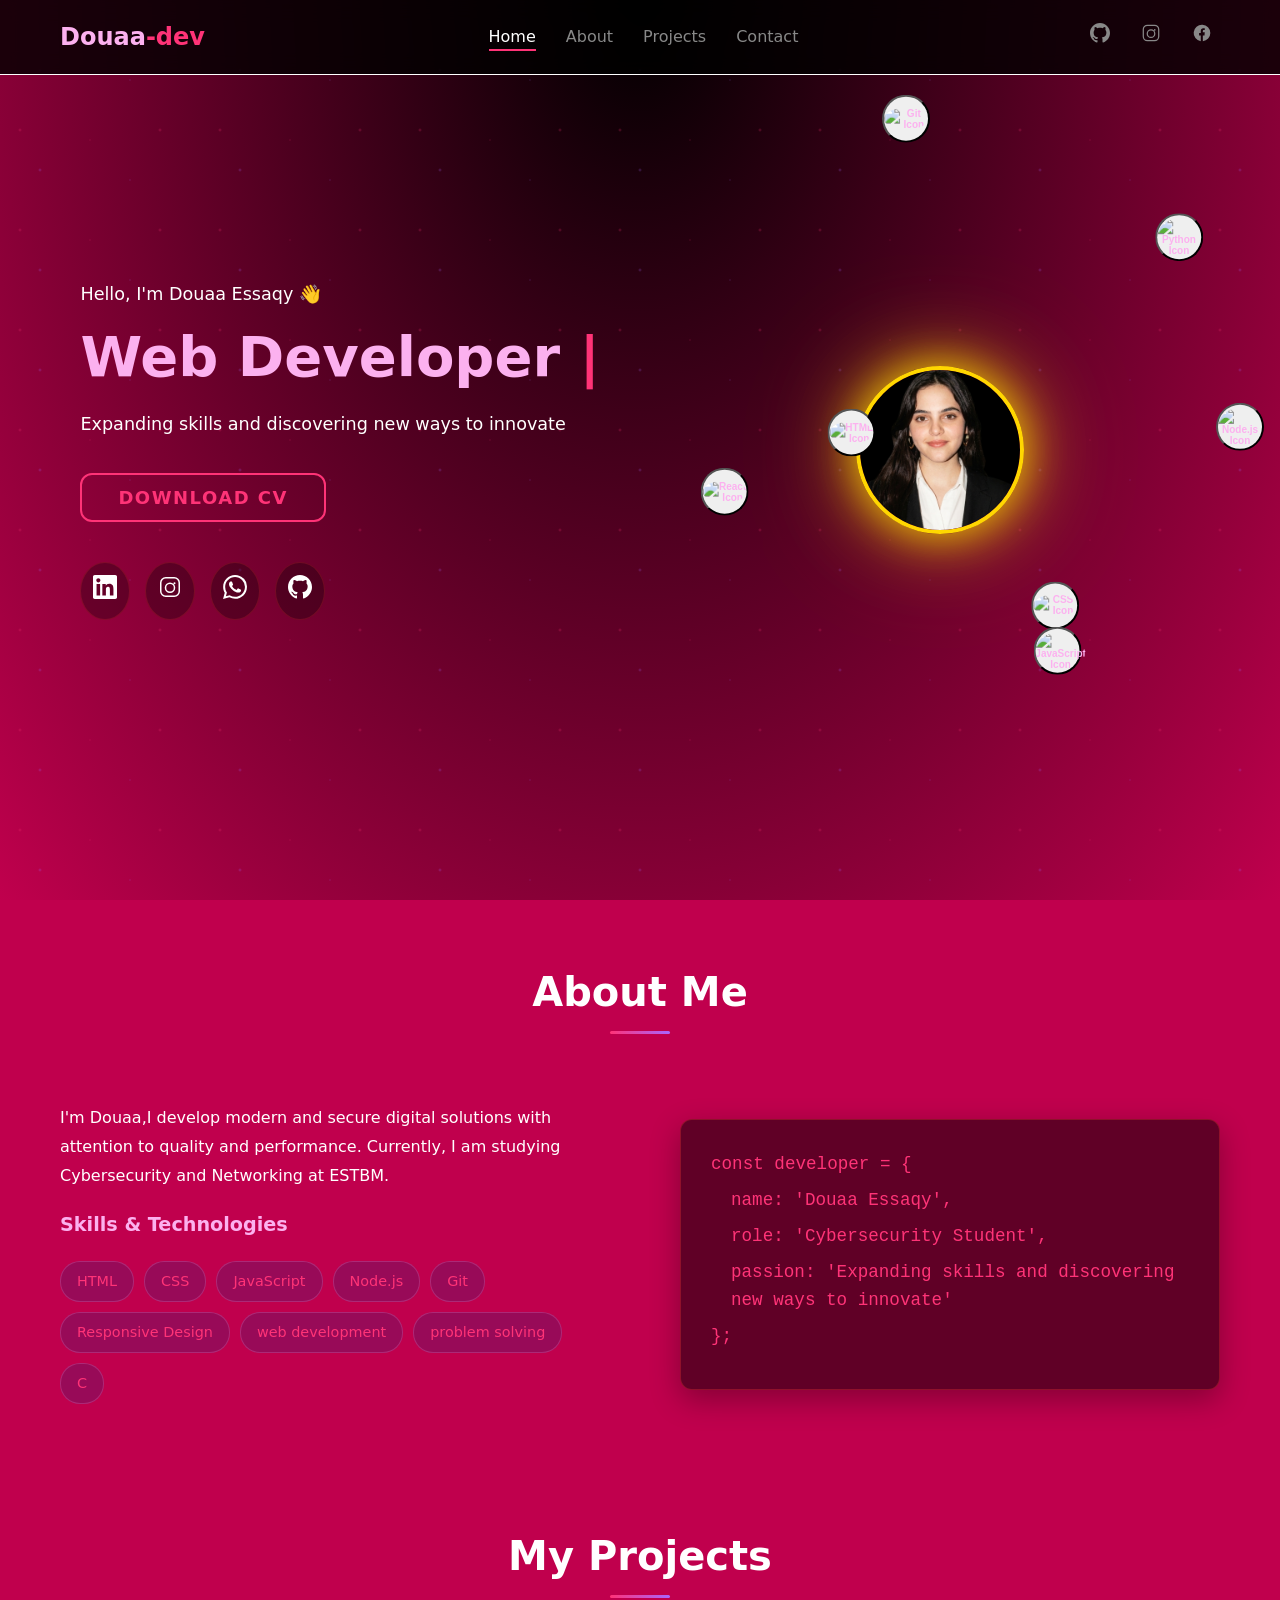
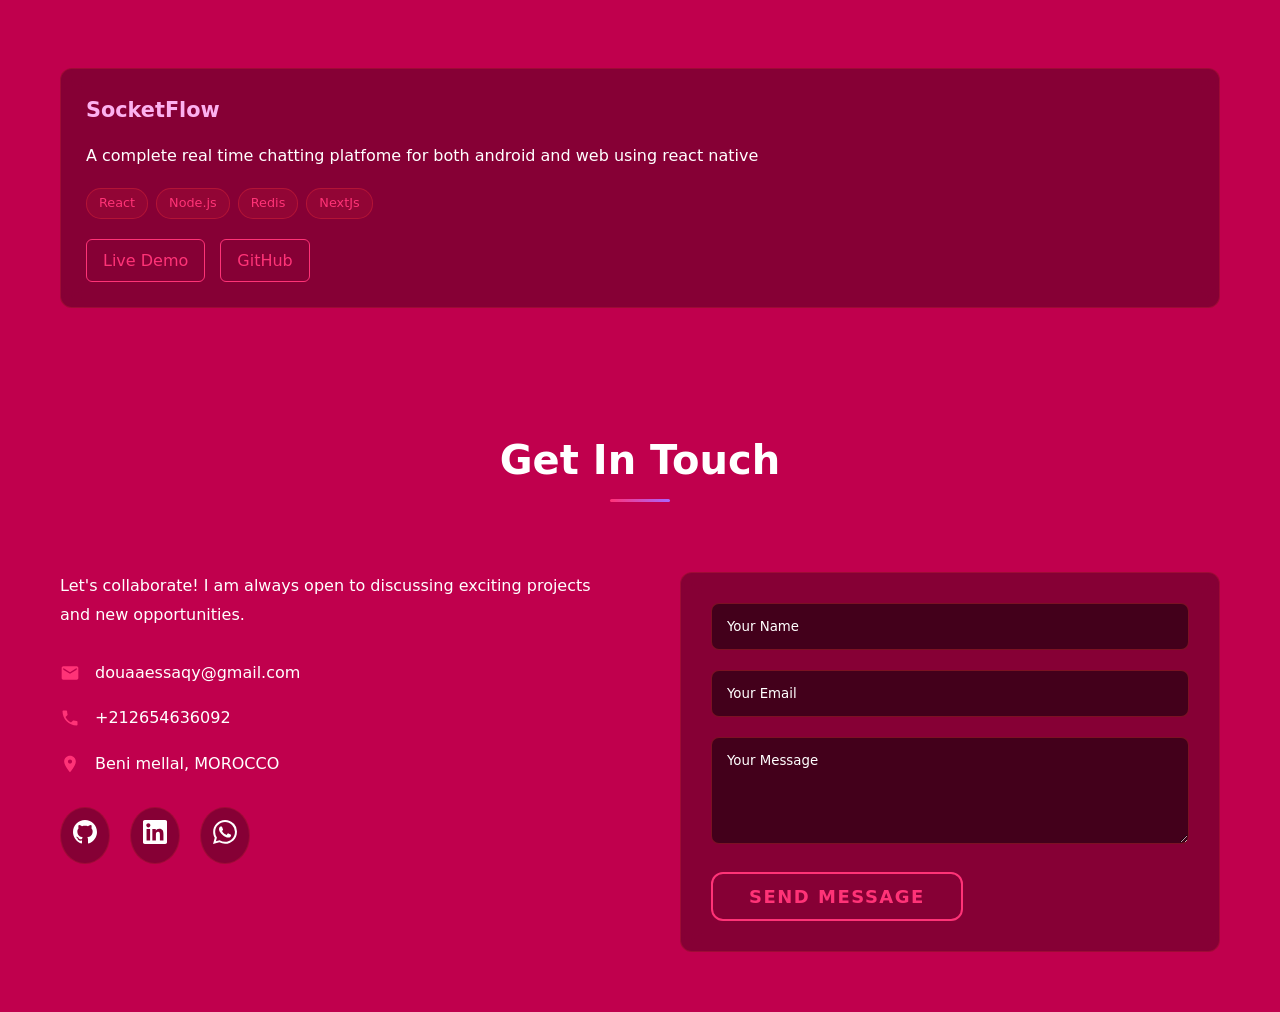
==== commit c9c88dca: "fix image" ====
--- a/index.html
+++ b/index.html
@@ -92,7 +92,7 @@
                                 <div class="avatar-container">
                                     <!-- Matahari (Sun) - Elemento visual central -->
                                     <div class="sun-core">
-                                        <img> src="image.jpg" alt="Sun Image">
+                                        <img src="image.jpg" alt="Sun Image">
                                     </div>
 
                                     <button class="orbit-icon html random-orbit" type="button">
